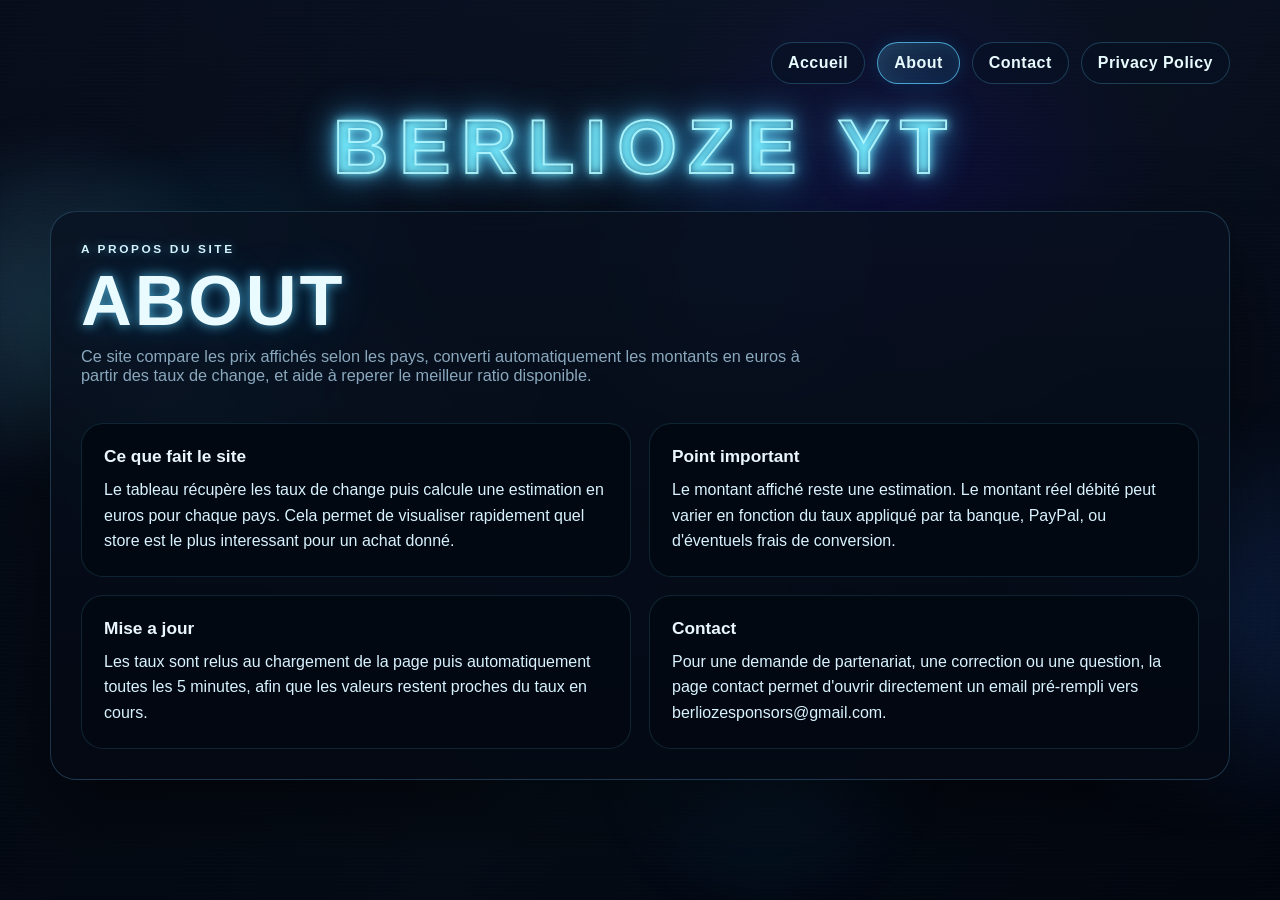
==== about.html @ fda3bd6a "Mise à jour privacy" ====
<!DOCTYPE html>
<html lang="fr">
<head>
    <meta charset="UTF-8">
    <meta name="viewport" content="width=device-width, initial-scale=1.0">
    <title>About - BERLIOZE YT</title>
    <link rel="stylesheet" href="style.css">
</head>
<body>
    <div class="bg-orb orb-one"></div>
    <div class="bg-orb orb-two"></div>
    <div class="bg-grid"></div>

    <main class="page">
        <nav class="top-nav" aria-label="Navigation principale">
            <a class="nav-link" href="index.html">Accueil</a>
            <a class="nav-link nav-link-active" href="about.html" aria-current="page">About</a>
            <a class="nav-link" href="contact.html">Contact</a>
            <a class="nav-link" href="privacy-policy.html">Privacy Policy</a>
        </nav>

        <div class="site-signature" aria-label="Pseudo du site">BERLIOZE YT</div>

        <section class="about-card">
            <div class="about-hero">
                <p class="eyebrow">A propos du site</p>
                <h1>About</h1>
                <p class="intro">
                    Ce site compare les prix affichés selon les pays,
                    converti automatiquement les montants en euros à partir des taux de change,
                    et aide à reperer le meilleur ratio disponible.
                </p>
            </div>

            <div class="about-grid">
                <article class="about-panel">
                    <h2>Ce que fait le site</h2>
                    <p>
                        Le tableau récupère les taux de change puis calcule une estimation
                        en euros pour chaque pays. Cela permet de visualiser rapidement quel store est le plus
                        interessant pour un achat donné.
                    </p>
                </article>

                <article class="about-panel">
                    <h2>Point important</h2>
                    <p>
                        Le montant affiché reste une estimation. Le montant réel débité peut varier en fonction
                        du taux appliqué par ta banque, PayPal, ou d'éventuels frais de conversion.
                    </p>
                </article>

                <article class="about-panel">
                    <h2>Mise a jour</h2>
                    <p>
                        Les taux sont relus au chargement de la page puis automatiquement
                        toutes les 5 minutes, afin que les valeurs restent proches du taux en cours.
                    </p>
                </article>

                <article class="about-panel">
                    <h2>Contact</h2>
                    <p>
                        Pour une demande de partenariat, une correction ou une question, la page contact permet
                        d'ouvrir directement un email pré-rempli vers berliozesponsors@gmail.com.
                    </p>
                </article>
            </div>
        </section>
    </main>
</body>
</html>
---- style.css ----
* {
    box-sizing: border-box;
}

:root {
    --bg: #060913;
    --bg-deep: #03050b;
    --panel: rgba(10, 18, 34, 0.72);
    --panel-strong: rgba(8, 15, 28, 0.9);
    --line: rgba(115, 206, 255, 0.22);
    --line-strong: rgba(115, 206, 255, 0.55);
    --text: #ebf7ff;
    --muted: #8aa8bd;
    --accent: #5fd1ff;
    --accent-strong: #0ea5ff;
    --accent-soft: rgba(95, 209, 255, 0.18);
    --glow: 0 0 18px rgba(95, 209, 255, 0.55), 0 0 48px rgba(14, 165, 255, 0.2);
    --shadow: 0 30px 80px rgba(0, 0, 0, 0.55);
}

html {
    background: radial-gradient(circle at top, #0a1430 0%, var(--bg) 45%, var(--bg-deep) 100%);
}

body {
    margin: 0;
    min-height: 100vh;
    position: relative;
    overflow-x: hidden;
    color: var(--text);
    font-family: "Trebuchet MS", "Segoe UI", sans-serif;
    background:
        radial-gradient(circle at 18% 38%, rgba(0, 183, 255, 0.18), transparent 18%),
        radial-gradient(circle at 70% 22%, rgba(55, 0, 255, 0.12), transparent 24%),
        radial-gradient(circle at 45% 72%, rgba(0, 149, 255, 0.1), transparent 20%),
        linear-gradient(180deg, rgba(7, 13, 28, 0.92), rgba(2, 6, 15, 0.98));
}

body::before,
body::after {
    content: "";
    position: fixed;
    inset: 0;
    pointer-events: none;
    z-index: 0;
}

body::before {
    background:
        radial-gradient(circle at 15% 48%, rgba(98, 221, 255, 0.3), transparent 10%),
        radial-gradient(circle at 30% 50%, rgba(98, 221, 255, 0.12), transparent 18%),
        radial-gradient(circle at 58% 32%, rgba(30, 147, 255, 0.16), transparent 16%),
        radial-gradient(circle at 60% 84%, rgba(30, 147, 255, 0.12), transparent 16%);
    filter: blur(30px);
    opacity: 0.85;
}

body::after {
    background:
        linear-gradient(115deg, transparent 0%, rgba(95, 209, 255, 0.08) 50%, transparent 100%),
        repeating-linear-gradient(
            180deg,
            rgba(255, 255, 255, 0.015) 0,
            rgba(255, 255, 255, 0.015) 1px,
            transparent 1px,
            transparent 4px
        );
    mix-blend-mode: screen;
    opacity: 0.32;
}

.bg-orb,
.bg-grid {
    position: fixed;
    pointer-events: none;
    z-index: 0;
}

.bg-orb {
    border-radius: 999px;
    filter: blur(18px);
}

.orb-one {
    top: 14%;
    left: -120px;
    width: 360px;
    height: 360px;
    background: radial-gradient(circle, rgba(95, 209, 255, 0.24), transparent 70%);
}

.orb-two {
    right: -140px;
    bottom: 8%;
    width: 420px;
    height: 420px;
    background: radial-gradient(circle, rgba(45, 122, 255, 0.2), transparent 70%);
}

.bg-grid {
    inset: 0;
    background-image:
        linear-gradient(rgba(112, 180, 255, 0.05) 1px, transparent 1px),
        linear-gradient(90deg, rgba(112, 180, 255, 0.05) 1px, transparent 1px);
    background-size: 44px 44px;
    mask-image: linear-gradient(180deg, rgba(255, 255, 255, 0.5), transparent 85%);
    opacity: 0.25;
}

.page {
    position: relative;
    z-index: 1;
    width: min(1180px, calc(100% - 32px));
    margin: 0 auto;
    padding: 42px 0 56px;
}

.top-nav {
    display: flex;
    justify-content: flex-end;
    gap: 12px;
    margin: 0 0 18px;
}

.nav-link {
    display: inline-flex;
    align-items: center;
    justify-content: center;
    min-height: 42px;
    padding: 10px 16px;
    border: 1px solid rgba(95, 209, 255, 0.24);
    border-radius: 999px;
    background: rgba(7, 18, 35, 0.55);
    color: #e8fbff;
    text-decoration: none;
    font-weight: 700;
    letter-spacing: 0.03em;
    transition: transform 180ms ease, border-color 180ms ease, box-shadow 180ms ease;
}

.nav-link:hover {
    transform: translateY(-1px);
    border-color: rgba(95, 209, 255, 0.56);
    box-shadow: 0 0 16px rgba(14, 165, 255, 0.16);
}

.nav-link-active {
    border-color: rgba(95, 209, 255, 0.72);
    background: linear-gradient(135deg, rgba(95, 209, 255, 0.2), rgba(14, 165, 255, 0.08));
    box-shadow: inset 0 0 16px rgba(95, 209, 255, 0.08), 0 0 18px rgba(14, 165, 255, 0.16);
}

.site-signature {
    margin: 0 0 20px;
    text-align: center;
    font-size: clamp(2rem, 6vw, 4.8rem);
    font-weight: 800;
    letter-spacing: 0.14em;
    text-indent: 0.14em;
    text-transform: uppercase;
    color: rgba(220, 250, 255, 0.96);
    -webkit-text-fill-color: transparent;
    -webkit-text-stroke: 2px rgba(175, 247, 255, 0.95);
    text-shadow:
        0 0 8px rgba(120, 239, 255, 0.95),
        0 0 18px rgba(95, 209, 255, 0.85),
        0 0 40px rgba(14, 165, 255, 0.42);
    filter: drop-shadow(0 0 16px rgba(95, 209, 255, 0.35));
}

.hero {
    display: grid;
    grid-template-columns: minmax(0, 1fr) 190px;
    gap: 28px;
    align-items: center;
    margin-bottom: 28px;
    padding: 34px;
    position: relative;
    border: 1px solid var(--line);
    border-radius: 28px;
    background:
        linear-gradient(135deg, rgba(12, 26, 49, 0.88), rgba(8, 14, 30, 0.65)),
        radial-gradient(circle at 15% 50%, rgba(95, 209, 255, 0.16), transparent 26%);
    box-shadow: var(--shadow);
    overflow: hidden;
}

.hero::before,
.hero::after {
    content: "";
    position: absolute;
    width: 140px;
    height: 70px;
    border-color: rgba(255, 255, 255, 0.95);
    border-style: solid;
    opacity: 0.9;
}

.hero::before {
    top: 18px;
    left: 18px;
    border-width: 3px 0 0 3px;
    clip-path: polygon(0 0, 68% 0, 84% 48%, 100% 48%, 100% 52%, 82% 52%, 66% 5%, 0 5%);
}

.hero::after {
    right: 18px;
    bottom: 18px;
    border-width: 0 3px 3px 0;
    clip-path: polygon(0 48%, 18% 48%, 34% 95%, 100% 95%, 100% 100%, 32% 100%, 16% 52%, 0 52%);
}

.hero-copy {
    position: relative;
    z-index: 1;
}

.eyebrow {
    margin: 0 0 10px;
    color: #d5f5ff;
    text-transform: uppercase;
    letter-spacing: 0.22em;
    font-size: 0.74rem;
    font-weight: 700;
    text-shadow: 0 0 10px rgba(95, 209, 255, 0.45);
}

h1,
h2,
p {
    margin-top: 0;
}

h1 {
    margin-bottom: 12px;
    font-size: clamp(2.3rem, 6vw, 4.4rem);
    line-height: 0.98;
    letter-spacing: 0.04em;
    text-transform: uppercase;
    color: #e9fbff;
    text-shadow: 0 0 12px rgba(95, 209, 255, 0.75), 0 0 38px rgba(14, 165, 255, 0.28);
}

.intro {
    max-width: 760px;
    margin-bottom: 14px;
    color: var(--muted);
    font-size: 1.02rem;
}

.method {
    max-width: 760px;
    margin-bottom: 0;
    padding: 14px 16px;
    border: 1px solid rgba(95, 209, 255, 0.18);
    border-radius: 16px;
    background: rgba(95, 209, 255, 0.06);
    color: #d7f5ff;
    font-size: 0.98rem;
    box-shadow: inset 0 0 18px rgba(95, 209, 255, 0.04);
}

.inline-link {
    color: #e8fdff;
    font-weight: 700;
    text-decoration: none;
    border-bottom: 1px solid rgba(146, 255, 232, 0.55);
    text-shadow: 0 0 12px rgba(95, 209, 255, 0.35);
}

.inline-link:hover {
    color: #9cf4ff;
    border-bottom-color: rgba(156, 244, 255, 0.95);
}

.hero-badge {
    justify-self: center;
    position: relative;
    width: 160px;
    height: 160px;
    display: grid;
    place-items: center;
    text-decoration: none;
}

.badge-core,
.badge-ring {
    position: absolute;
    border-radius: 50%;
}

.badge-core {
    inset: 24px;
    background:
        radial-gradient(circle at 35% 30%, rgba(255, 255, 255, 0.9), rgba(95, 209, 255, 0.32) 30%, rgba(4, 12, 24, 0.9) 72%);
    box-shadow: inset 0 0 35px rgba(95, 209, 255, 0.22), 0 0 35px rgba(95, 209, 255, 0.28);
}

.badge-ring {
    inset: 0;
    border: 2px solid rgba(95, 209, 255, 0.45);
    box-shadow: var(--glow);
}

.badge-ring::before,
.badge-ring::after {
    content: "";
    position: absolute;
    inset: 10px;
    border-radius: 50%;
    border: 1px solid rgba(95, 209, 255, 0.16);
}

.badge-ring::after {
    inset: -8px;
    border-color: rgba(255, 255, 255, 0.24);
}

.badge-label {
    position: relative;
    z-index: 1;
    font-size: 1.5rem;
    font-weight: 800;
    letter-spacing: 0.14em;
    text-indent: 0.14em;
    color: #e9fbff;
    text-shadow: var(--glow);
}

.donate-badge {
    cursor: pointer;
    transition: transform 180ms ease, filter 180ms ease;
}

.donate-badge:hover {
    transform: translateY(-2px) scale(1.02);
    filter: drop-shadow(0 0 22px rgba(95, 209, 255, 0.28));
}

.donate-badge:hover .badge-ring {
    border-color: rgba(95, 209, 255, 0.72);
    box-shadow: 0 0 24px rgba(95, 209, 255, 0.7), 0 0 56px rgba(14, 165, 255, 0.28);
}

.table-card {
    position: relative;
    border: 1px solid var(--line);
    border-radius: 26px;
    padding: 24px;
    background:
        linear-gradient(180deg, rgba(8, 16, 31, 0.88), rgba(4, 9, 19, 0.94)),
        radial-gradient(circle at top left, rgba(95, 209, 255, 0.12), transparent 30%);
    box-shadow: var(--shadow);
    backdrop-filter: blur(10px);
}

.contact-card {
    display: grid;
    grid-template-columns: minmax(0, 0.95fr) minmax(320px, 0.9fr);
    gap: 28px;
    padding: 30px;
    border: 1px solid var(--line);
    border-radius: 26px;
    background:
        linear-gradient(180deg, rgba(8, 16, 31, 0.88), rgba(4, 9, 19, 0.94)),
        radial-gradient(circle at top left, rgba(95, 209, 255, 0.12), transparent 30%);
    box-shadow: var(--shadow);
    backdrop-filter: blur(10px);
}

.about-card {
    display: grid;
    gap: 24px;
    padding: 30px;
    border: 1px solid var(--line);
    border-radius: 26px;
    background:
        linear-gradient(180deg, rgba(8, 16, 31, 0.88), rgba(4, 9, 19, 0.94)),
        radial-gradient(circle at top left, rgba(95, 209, 255, 0.12), transparent 30%);
    box-shadow: var(--shadow);
    backdrop-filter: blur(10px);
}

.legal-card {
    display: grid;
    gap: 18px;
    padding: 30px;
    border: 1px solid var(--line);
    border-radius: 26px;
    background:
        linear-gradient(180deg, rgba(8, 16, 31, 0.88), rgba(4, 9, 19, 0.94)),
        radial-gradient(circle at top left, rgba(95, 209, 255, 0.12), transparent 30%);
    box-shadow: var(--shadow);
    backdrop-filter: blur(10px);
}

.legal-panel {
    padding: 22px;
    border: 1px solid rgba(95, 209, 255, 0.14);
    border-radius: 22px;
    background: rgba(3, 8, 18, 0.9);
}

.legal-panel p {
    margin-bottom: 0;
    color: #d8f3ff;
    line-height: 1.7;
}

.about-hero {
    min-width: 0;
}

.about-grid {
    display: grid;
    grid-template-columns: repeat(2, minmax(0, 1fr));
    gap: 18px;
}

.about-panel {
    padding: 22px;
    border: 1px solid rgba(95, 209, 255, 0.14);
    border-radius: 22px;
    background: rgba(3, 8, 18, 0.9);
}

.about-panel h2 {
    margin-bottom: 10px;
    font-size: 1.08rem;
}

.about-panel p {
    margin-bottom: 0;
    color: #d8f3ff;
    line-height: 1.6;
}

.contact-copy {
    min-width: 0;
}

.contact-form {
    display: grid;
    gap: 16px;
    padding: 22px;
    border: 1px solid rgba(95, 209, 255, 0.14);
    border-radius: 22px;
    background: rgba(3, 8, 18, 0.9);
}

.form-field {
    display: grid;
    gap: 8px;
}

.form-field span {
    color: #d7f5ff;
    font-size: 0.9rem;
    font-weight: 700;
    letter-spacing: 0.04em;
}

.form-field input,
.form-field textarea {
    width: 100%;
    padding: 14px 15px;
    border: 1px solid rgba(95, 209, 255, 0.16);
    border-radius: 16px;
    background: rgba(8, 18, 35, 0.86);
    color: #effbff;
    font: inherit;
    transition: border-color 180ms ease, box-shadow 180ms ease, transform 180ms ease;
}

.form-field textarea {
    resize: vertical;
    min-height: 140px;
}

.form-field input::placeholder,
.form-field textarea::placeholder {
    color: rgba(202, 235, 255, 0.46);
}

.form-field input:focus,
.form-field textarea:focus {
    outline: none;
    border-color: rgba(95, 209, 255, 0.56);
    box-shadow: 0 0 0 4px rgba(95, 209, 255, 0.1);
}

.contact-actions {
    display: flex;
    flex-wrap: wrap;
    gap: 12px;
}

.contact-button {
    display: inline-flex;
    align-items: center;
    justify-content: center;
    min-height: 48px;
    padding: 12px 18px;
    border: 1px solid rgba(95, 209, 255, 0.42);
    border-radius: 999px;
    background: linear-gradient(135deg, rgba(95, 209, 255, 0.24), rgba(14, 165, 255, 0.1));
    color: #f4fcff;
    font: inherit;
    font-weight: 800;
    letter-spacing: 0.04em;
    text-decoration: none;
    cursor: pointer;
    transition: transform 180ms ease, box-shadow 180ms ease, border-color 180ms ease;
}

.contact-button:hover {
    transform: translateY(-1px);
    border-color: rgba(95, 209, 255, 0.7);
    box-shadow: 0 0 20px rgba(14, 165, 255, 0.2);
}

.contact-button-secondary {
    background: rgba(12, 26, 49, 0.52);
}

.contact-disclaimer {
    margin-bottom: 0;
    color: var(--muted);
    font-size: 0.9rem;
    line-height: 1.5;
}

.table-card::before {
    content: "";
    position: absolute;
    inset: 12px;
    border: 1px solid rgba(95, 209, 255, 0.08);
    border-radius: 18px;
    pointer-events: none;
}

.table-header {
    display: flex;
    justify-content: space-between;
    align-items: flex-start;
    gap: 16px;
    margin-bottom: 18px;
}

.table-header h2 {
    margin-bottom: 6px;
    font-size: 1.4rem;
    color: #ebf9ff;
}

.status {
    margin: 0;
    color: var(--muted);
}

.refresh-note {
    margin: 8px 0 0;
    color: #b7e9ff;
    font-size: 0.88rem;
    letter-spacing: 0.02em;
}

.table-note {
    max-width: 380px;
    margin: 0;
    padding: 12px 14px;
    border: 1px solid rgba(255, 196, 87, 0.38);
    border-radius: 16px;
    background: linear-gradient(135deg, rgba(255, 196, 87, 0.16), rgba(255, 140, 66, 0.08));
    color: #fff2c7;
    font-size: 0.92rem;
    line-height: 1.45;
    text-align: right;
    box-shadow: inset 0 0 18px rgba(255, 196, 87, 0.06), 0 0 18px rgba(255, 140, 66, 0.08);
}

.sheet-link {
    display: inline-flex;
    align-items: center;
    justify-content: center;
    min-height: 48px;
    padding: 12px 18px;
    border: 1px solid rgba(95, 209, 255, 0.4);
    border-radius: 999px;
    background: linear-gradient(135deg, rgba(95, 209, 255, 0.2), rgba(14, 165, 255, 0.08));
    color: #f3fbff;
    text-decoration: none;
    font-weight: 700;
    letter-spacing: 0.04em;
    box-shadow: inset 0 0 14px rgba(95, 209, 255, 0.1), 0 0 18px rgba(14, 165, 255, 0.18);
    transition: transform 180ms ease, box-shadow 180ms ease, border-color 180ms ease;
    white-space: nowrap;
}

.sheet-link:hover {
    transform: translateY(-1px);
    border-color: rgba(95, 209, 255, 0.7);
    box-shadow: inset 0 0 18px rgba(95, 209, 255, 0.16), 0 0 22px rgba(14, 165, 255, 0.28);
}

.table-wrap {
    overflow-x: auto;
    -webkit-overflow-scrolling: touch;
    border: 1px solid rgba(95, 209, 255, 0.14);
    border-radius: 18px;
    background: rgba(3, 8, 18, 0.92);
}

table {
    width: 100%;
    min-width: 860px;
    border-collapse: collapse;
}

thead th {
    position: sticky;
    top: 0;
    z-index: 1;
    padding: 16px 18px;
    background: linear-gradient(180deg, rgba(12, 31, 57, 0.98), rgba(8, 18, 35, 0.98));
    color: #b8ebff;
    font-size: 0.86rem;
    text-transform: uppercase;
    letter-spacing: 0.08em;
    text-align: left;
    border-bottom: 1px solid rgba(95, 209, 255, 0.2);
}

thead th:not(:first-child) {
    text-align: center;
}

th,
td {
    padding: 15px 18px;
    border-bottom: 1px solid rgba(95, 209, 255, 0.08);
    white-space: nowrap;
}

tbody th {
    color: #ecfbff;
    font-weight: 700;
    background: rgba(95, 209, 255, 0.05);
}

tbody td {
    color: #d8f3ff;
    text-align: center;
}

tfoot th,
tfoot td {
    padding: 15px 18px;
    border-top: 1px solid rgba(95, 209, 255, 0.18);
    white-space: nowrap;
}

tfoot th {
    color: #f7fdff;
    font-weight: 800;
    background: rgba(95, 209, 255, 0.1);
}

tfoot td {
    color: #9edcff;
    text-align: center;
    background: rgba(5, 15, 30, 0.96);
    font-size: 0.88rem;
}

.best-price {
    position: relative;
    background:
        linear-gradient(180deg, rgba(64, 255, 208, 0.2), rgba(95, 209, 255, 0.12)) !important;
    color: #f4fffb;
    font-weight: 800;
    box-shadow:
        inset 0 0 0 1px rgba(115, 255, 224, 0.28),
        inset 0 0 24px rgba(64, 255, 208, 0.12),
        0 0 16px rgba(64, 255, 208, 0.08);
}

td.best-price::after {
    content: "";
    position: absolute;
    inset: 6px;
    border: 1px solid rgba(146, 255, 232, 0.35);
    border-radius: 10px;
    pointer-events: none;
}

tbody tr:nth-child(even) td,
tbody tr:nth-child(even) th {
    background: rgba(10, 25, 49, 0.42);
}

tbody tr:hover td,
tbody tr:hover th {
    background: rgba(95, 209, 255, 0.1);
}

@media (max-width: 860px) {
    .page {
        width: min(100% - 20px, 1180px);
        padding-top: 24px;
        padding-bottom: 32px;
    }

    .site-signature {
        margin-bottom: 16px;
        letter-spacing: 0.1em;
        text-indent: 0.1em;
        -webkit-text-stroke-width: 1.5px;
    }

    .hero {
        grid-template-columns: 1fr;
        gap: 20px;
        padding: 26px 20px;
    }

    .contact-card {
        grid-template-columns: 1fr;
        padding: 22px;
    }

    .about-card {
        padding: 22px;
    }

    .legal-card {
        padding: 22px;
    }

    .about-grid {
        grid-template-columns: 1fr;
    }

    .hero::before,
    .hero::after {
        opacity: 0.5;
        transform: scale(0.82);
    }

    .hero::before {
        top: 14px;
        left: 14px;
        transform-origin: top left;
    }

    .hero::after {
        right: 14px;
        bottom: 14px;
        transform-origin: bottom right;
    }

    h1 {
        line-height: 1.02;
    }

    .intro,
    .method {
        max-width: none;
    }

    .hero-badge {
        justify-self: start;
        width: 132px;
        height: 132px;
    }

    .badge-label {
        font-size: 1.6rem;
    }

    .table-card {
        padding: 18px;
    }

    .table-header {
        flex-direction: column;
        gap: 10px;
    }

    .table-note {
        max-width: none;
        text-align: left;
    }

    .sheet-link {
        width: 100%;
    }

    thead th,
    th,
    td {
        padding: 13px 14px;
    }
}

@media (max-width: 640px) {
    body::before {
        opacity: 0.55;
    }

    body::after,
    .bg-grid {
        opacity: 0.16;
    }

    .orb-one {
        top: 10%;
        left: -170px;
        width: 300px;
        height: 300px;
    }

    .orb-two {
        right: -190px;
        bottom: 2%;
        width: 320px;
        height: 320px;
    }

    .page {
        width: calc(100% - 16px);
        padding-top: 16px;
    }

    .top-nav {
        justify-content: stretch;
        gap: 10px;
    }

    .nav-link {
        flex: 1 1 0;
    }

    .site-signature {
        font-size: clamp(1.8rem, 10vw, 3rem);
        line-height: 1;
    }

    .hero {
        padding: 20px 16px;
        border-radius: 22px;
    }

    .hero::before,
    .hero::after {
        display: none;
    }

    .eyebrow {
        margin-bottom: 8px;
        letter-spacing: 0.18em;
        font-size: 0.68rem;
    }

    h1 {
        margin-bottom: 10px;
        font-size: clamp(1.85rem, 10vw, 2.8rem);
        letter-spacing: 0.03em;
    }

    .intro {
        margin-bottom: 12px;
        font-size: 0.95rem;
        line-height: 1.6;
    }

    .method {
        padding: 12px 13px;
        border-radius: 14px;
        font-size: 0.92rem;
        line-height: 1.6;
    }

    .hero-badge {
        justify-self: center;
        width: 116px;
        height: 116px;
    }

    .badge-core {
        inset: 18px;
    }

    .badge-label {
        font-size: 1.15rem;
    }

    .table-card {
        padding: 14px;
        border-radius: 20px;
    }

    .contact-card {
        padding: 16px;
        border-radius: 20px;
    }

    .about-card {
        padding: 16px;
        border-radius: 20px;
    }

    .legal-card {
        padding: 16px;
        border-radius: 20px;
    }

    .contact-form {
        padding: 16px;
        border-radius: 18px;
    }

    .about-panel {
        padding: 16px;
        border-radius: 18px;
    }

    .legal-panel {
        padding: 16px;
        border-radius: 18px;
    }

    .table-card::before {
        inset: 8px;
        border-radius: 14px;
    }

    .table-header {
        margin-bottom: 14px;
    }

    .table-header h2 {
        font-size: 1.1rem;
    }

    .status {
        font-size: 0.9rem;
        line-height: 1.5;
    }

    .table-wrap {
        margin-inline: -2px;
        border-radius: 16px;
    }

    table {
        min-width: 680px;
    }

    thead th {
        font-size: 0.78rem;
    }

    th,
    td {
        padding: 12px 12px;
        font-size: 0.92rem;
    }
}

@media (max-width: 420px) {
    .page {
        width: calc(100% - 12px);
    }

    .hero,
    .table-card {
        border-radius: 18px;
    }

    .hero {
        padding: 18px 14px;
    }

    .table-card {
        padding: 12px;
    }

    .contact-card,
    .about-card,
    .legal-card,
    .about-panel,
    .legal-panel,
    .contact-form {
        border-radius: 16px;
    }

    h1 {
        font-size: clamp(1.7rem, 10.5vw, 2.4rem);
    }

    .intro,
    .method,
    .status {
        font-size: 0.9rem;
    }

    table {
        min-width: 620px;
    }
}
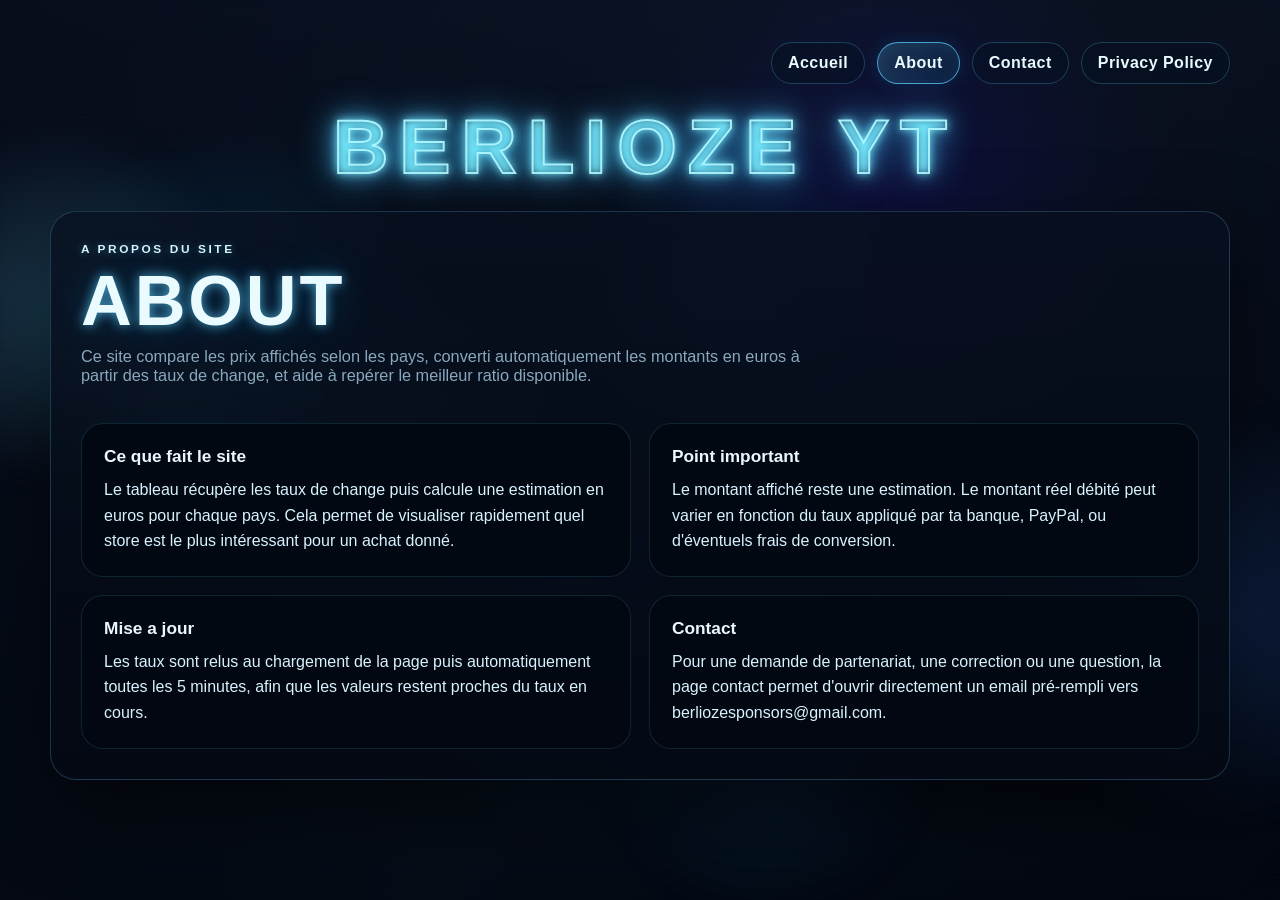
==== commit 6042e4a2: "Mise à jour nouveaux packs et responsive v2" ====
--- a/about.html
+++ b/about.html
@@ -4,7 +4,8 @@
     <meta charset="UTF-8">
     <meta name="viewport" content="width=device-width, initial-scale=1.0">
     <title>About - BERLIOZE YT</title>
-    <link rel="stylesheet" href="style.css">
+    <script async src="https://pagead2.googlesyndication.com/pagead/js/adsbygoogle.js?client=ca-pub-2114384191741076" crossorigin="anonymous"></script>
+    <link rel="stylesheet" href="style.css?v=20260316-3">
 </head>
 <body>
     <div class="bg-orb orb-one"></div>
@@ -28,7 +29,7 @@
                 <p class="intro">
                     Ce site compare les prix affichés selon les pays,
                     converti automatiquement les montants en euros à partir des taux de change,
-                    et aide à reperer le meilleur ratio disponible.
+                    et aide à repérer le meilleur ratio disponible.
                 </p>
             </div>
 
@@ -38,7 +39,7 @@
                     <p>
                         Le tableau récupère les taux de change puis calcule une estimation
                         en euros pour chaque pays. Cela permet de visualiser rapidement quel store est le plus
-                        interessant pour un achat donné.
+                        intéressant pour un achat donné.
                     </p>
                 </article>
 
--- a/style.css
+++ b/style.css
@@ -579,6 +579,196 @@
     box-shadow: inset 0 0 18px rgba(255, 196, 87, 0.06), 0 0 18px rgba(255, 140, 66, 0.08);
 }
 
+.mobile-pricing,
+.mobile-table-toggle,
+.mobile-table-backdrop {
+    display: none;
+}
+
+.mobile-pricing {
+    margin-bottom: 14px;
+    padding: 16px;
+    border: 1px solid rgba(95, 209, 255, 0.14);
+    border-radius: 18px;
+    background: rgba(3, 8, 18, 0.9);
+}
+
+.mobile-pricing-header {
+    display: flex;
+    justify-content: space-between;
+    gap: 12px;
+    align-items: end;
+    margin-bottom: 12px;
+}
+
+.mobile-pricing-header h3,
+.mobile-table-drawer-header h3 {
+    margin: 0;
+    font-size: 1rem;
+    color: #ebf9ff;
+}
+
+.mobile-pricing-header p {
+    margin: 0;
+    color: var(--muted);
+    font-size: 0.82rem;
+}
+
+.mobile-pricing-list {
+    display: grid;
+    gap: 0;
+    border: 1px solid rgba(95, 209, 255, 0.12);
+    border-radius: 16px;
+    overflow: hidden;
+}
+
+.mobile-pricing-columns {
+    display: grid;
+    grid-template-columns: minmax(0, 1fr) 112px;
+    gap: 10px;
+    margin-bottom: 8px;
+    padding: 0 6px;
+    color: #8feeff;
+    font-size: 0.72rem;
+    font-weight: 700;
+    text-transform: uppercase;
+    letter-spacing: 0.08em;
+}
+
+.mobile-pricing-columns span:last-child {
+    text-align: right;
+}
+
+.mobile-pricing-row {
+    display: grid;
+    grid-template-columns: minmax(0, 1fr) 112px;
+    gap: 10px;
+    align-items: center;
+    padding: 12px;
+    background: rgba(7, 18, 35, 0.72);
+    border-bottom: 1px solid rgba(95, 209, 255, 0.1);
+}
+
+.mobile-pricing-row:last-child {
+    border-bottom: 0;
+}
+
+.mobile-pricing-product {
+    display: grid;
+    grid-template-columns: 54px minmax(0, 1fr);
+    gap: 10px;
+    align-items: center;
+    min-width: 0;
+}
+
+.mobile-pricing-copy {
+    display: grid;
+    gap: 3px;
+    min-width: 0;
+}
+
+.mobile-product-image {
+    width: 54px;
+    height: 32px;
+    object-fit: cover;
+    border-radius: 8px;
+    border: 1px solid rgba(95, 209, 255, 0.22);
+}
+
+.mobile-pricing-name {
+    color: #ecfbff;
+    font-weight: 700;
+    line-height: 1.25;
+    white-space: normal;
+    overflow-wrap: anywhere;
+}
+
+.mobile-pricing-description {
+    color: var(--muted);
+    font-size: 0.74rem;
+    line-height: 1.25;
+    white-space: normal;
+    overflow-wrap: anywhere;
+}
+
+.mobile-pricing-best {
+    display: grid;
+    gap: 2px;
+    justify-items: end;
+    text-align: right;
+}
+
+.mobile-pricing-country {
+    color: #8feeff;
+    font-size: 0.78rem;
+    text-transform: uppercase;
+    letter-spacing: 0.08em;
+}
+
+.mobile-pricing-price {
+    color: #f4fffb;
+    font-size: 0.95rem;
+}
+
+.mobile-table-toggle {
+    position: fixed;
+    top: 50%;
+    right: 0;
+    transform: translateY(-50%);
+    z-index: 11;
+    padding: 14px 10px;
+    border: 1px solid rgba(95, 209, 255, 0.36);
+    border-right: 0;
+    border-radius: 16px 0 0 16px;
+    background: linear-gradient(180deg, rgba(12, 31, 57, 0.98), rgba(8, 18, 35, 0.98));
+    color: #ecfbff;
+    font: inherit;
+    font-weight: 800;
+    letter-spacing: 0.05em;
+    writing-mode: vertical-rl;
+    text-orientation: mixed;
+    cursor: pointer;
+    box-shadow: 0 14px 30px rgba(0, 0, 0, 0.35);
+}
+
+.mobile-table-drawer {
+    display: none;
+    position: static;
+    pointer-events: none;
+    visibility: hidden;
+}
+
+.mobile-table-drawer-header {
+    display: none;
+}
+
+.desktop-table-wrap {
+    display: block;
+}
+
+.mobile-table-close {
+    border: 1px solid rgba(95, 209, 255, 0.36);
+    border-radius: 999px;
+    background: rgba(7, 18, 35, 0.8);
+    color: #ecfbff;
+    font: inherit;
+    font-weight: 700;
+    padding: 10px 14px;
+    cursor: pointer;
+}
+
+.mobile-table-backdrop {
+    position: fixed;
+    inset: 0;
+    z-index: 9;
+    background: rgba(2, 6, 15, 0.72);
+    backdrop-filter: blur(6px);
+}
+
+.mobile-table-backdrop[hidden] {
+    display: none !important;
+}
+
 .sheet-link {
     display: inline-flex;
     align-items: center;
@@ -611,9 +801,48 @@
     background: rgba(3, 8, 18, 0.92);
 }
 
+.table-sticky-head {
+    position: sticky;
+    top: 10px;
+    z-index: 8;
+    display: none;
+    overflow: hidden;
+    margin-bottom: 10px;
+    border: 1px solid rgba(95, 209, 255, 0.18);
+    border-radius: 18px;
+    background: rgba(3, 8, 18, 0.96);
+    box-shadow: 0 16px 40px rgba(0, 0, 0, 0.35);
+    backdrop-filter: blur(10px);
+    width: 100%;
+}
+
+.table-sticky-head.is-visible {
+    display: block;
+}
+
+.table-sticky-head table {
+    min-width: 720px;
+}
+
+.table-sticky-head th {
+    padding: 14px 12px;
+    border-bottom: 1px solid rgba(95, 209, 255, 0.2);
+    background: linear-gradient(180deg, rgba(12, 31, 57, 0.98), rgba(8, 18, 35, 0.98));
+    color: #b8ebff;
+    font-size: 0.86rem;
+    text-transform: uppercase;
+    letter-spacing: 0.08em;
+    text-align: left;
+    white-space: nowrap;
+}
+
+.table-sticky-head th:not(:first-child) {
+    text-align: center;
+}
+
 table {
     width: 100%;
-    min-width: 860px;
+    min-width: 720px;
     border-collapse: collapse;
 }
 
@@ -621,7 +850,7 @@
     position: sticky;
     top: 0;
     z-index: 1;
-    padding: 16px 18px;
+    padding: 14px 12px;
     background: linear-gradient(180deg, rgba(12, 31, 57, 0.98), rgba(8, 18, 35, 0.98));
     color: #b8ebff;
     font-size: 0.86rem;
@@ -635,17 +864,84 @@
     text-align: center;
 }
 
+thead th:first-child,
+.table-sticky-head th:first-child {
+    width: 150px;
+    min-width: 150px;
+    text-align: center;
+}
+
 th,
 td {
-    padding: 15px 18px;
+    padding: 13px 12px;
     border-bottom: 1px solid rgba(95, 209, 255, 0.08);
     white-space: nowrap;
+}
+
+thead th:not(:first-child),
+tbody td,
+tfoot td,
+.table-sticky-head th:not(:first-child) {
+    padding-inline: 8px;
+    font-size: 0.8rem;
 }
 
 tbody th {
     color: #ecfbff;
     font-weight: 700;
     background: rgba(95, 209, 255, 0.05);
+    width: 150px;
+    min-width: 150px;
+    vertical-align: middle;
+    text-align: center;
+}
+
+.product-label {
+    display: grid;
+    grid-template-columns: minmax(0, 1fr);
+    align-items: center;
+    justify-items: center;
+    gap: 8px;
+    min-height: 88px;
+    width: 100%;
+}
+
+.product-ticket-image {
+    width: 64px;
+    height: 36px;
+    object-fit: cover;
+    object-position: center;
+    border-radius: 10px;
+    border: 1px solid rgba(95, 209, 255, 0.24);
+    box-shadow: 0 0 14px rgba(14, 165, 255, 0.14);
+    flex-shrink: 0;
+}
+
+.product-name {
+    display: block;
+    min-width: 0;
+    line-height: 1.35;
+    white-space: normal;
+    overflow-wrap: anywhere;
+    text-align: center;
+    max-width: 100%;
+}
+
+.product-copy {
+    display: grid;
+    gap: 4px;
+    justify-items: center;
+    min-width: 0;
+}
+
+.product-description {
+    color: var(--muted);
+    font-size: 0.72rem;
+    line-height: 1.25;
+    white-space: normal;
+    overflow-wrap: anywhere;
+    text-align: center;
+    max-width: 100%;
 }
 
 tbody td {
@@ -655,7 +951,7 @@
 
 tfoot th,
 tfoot td {
-    padding: 15px 18px;
+    padding: 13px 12px;
     border-top: 1px solid rgba(95, 209, 255, 0.18);
     white-space: nowrap;
 }
@@ -803,7 +1099,17 @@
     }
 }
 
-@media (max-width: 640px) {
+@media (max-width: 1190px) {
+    body.mobile-drawer-open {
+        overflow: hidden;
+    }
+
+    .page {
+        width: calc(100% - 44px);
+        margin-left: 16px;
+        margin-right: 28px;
+    }
+
     body::before {
         opacity: 0.55;
     }
@@ -828,7 +1134,6 @@
     }
 
     .page {
-        width: calc(100% - 16px);
         padding-top: 16px;
     }
 
@@ -900,6 +1205,27 @@
         border-radius: 20px;
     }
 
+    .mobile-pricing,
+    .mobile-table-toggle,
+    .mobile-table-backdrop {
+        display: block;
+    }
+
+    .desktop-table-wrap {
+        display: none;
+    }
+
+    .mobile-table-toggle {
+        display: inline-flex;
+        align-items: center;
+        justify-content: center;
+    }
+
+    .mobile-pricing-columns,
+    .mobile-pricing-row {
+        grid-template-columns: minmax(0, 1fr) 104px;
+    }
+
     .contact-card {
         padding: 16px;
         border-radius: 20px;
@@ -953,11 +1279,63 @@
         border-radius: 16px;
     }
 
+    .table-sticky-head {
+        display: none !important;
+    }
+
+    .mobile-table-drawer {
+        display: block;
+        position: fixed;
+        top: 0;
+        right: 0;
+        bottom: 0;
+        z-index: 10;
+        width: min(88vw, 420px);
+        padding: 18px 14px 16px;
+        border-left: 1px solid rgba(95, 209, 255, 0.14);
+        background:
+            linear-gradient(180deg, rgba(8, 16, 31, 0.98), rgba(4, 9, 19, 0.98)),
+            radial-gradient(circle at top left, rgba(95, 209, 255, 0.1), transparent 30%);
+        box-shadow: -20px 0 50px rgba(0, 0, 0, 0.35);
+        transform: translateX(100%);
+        transition: transform 220ms ease;
+        pointer-events: none;
+        visibility: hidden;
+    }
+
+    .mobile-table-drawer.is-open {
+        transform: translateX(0);
+        pointer-events: auto;
+        visibility: visible;
+    }
+
+    .mobile-table-drawer-header {
+        display: flex;
+        justify-content: space-between;
+        align-items: center;
+        gap: 12px;
+        margin-bottom: 12px;
+    }
+
+    .mobile-table-drawer .table-wrap {
+        height: calc(100vh - 90px);
+        margin-inline: 0;
+        overflow: auto;
+    }
+
     table {
-        min-width: 680px;
+        min-width: 620px;
+    }
+
+    .table-sticky-head table {
+        min-width: 620px;
     }
 
     thead th {
+        font-size: 0.78rem;
+    }
+
+    .table-sticky-head th {
         font-size: 0.78rem;
     }
 
@@ -966,11 +1344,43 @@
         padding: 12px 12px;
         font-size: 0.92rem;
     }
+
+    thead th:not(:first-child),
+    tbody td,
+    tfoot td,
+    .table-sticky-head th:not(:first-child) {
+        padding-inline: 8px;
+        font-size: 0.8rem;
+    }
+
+    .product-label {
+        grid-template-columns: minmax(0, 1fr);
+        gap: 10px;
+    }
+
+    .product-ticket-image {
+        width: 56px;
+        height: 32px;
+        border-radius: 8px;
+    }
+
+    tbody th {
+        width: 150px;
+        min-width: 150px;
+    }
+
+    thead th:first-child,
+    .table-sticky-head th:first-child {
+        width: 150px;
+        min-width: 150px;
+    }
 }
 
 @media (max-width: 420px) {
     .page {
-        width: calc(100% - 12px);
+        width: calc(100% - 34px);
+        margin-left: 12px;
+        margin-right: 22px;
     }
 
     .hero,
@@ -984,6 +1394,10 @@
 
     .table-card {
         padding: 12px;
+    }
+
+    .table-sticky-head {
+        border-radius: 14px;
     }
 
     .contact-card,
@@ -1006,6 +1420,10 @@
     }
 
     table {
-        min-width: 620px;
-    }
-}
+        min-width: 580px;
+    }
+
+    .table-sticky-head table {
+        min-width: 580px;
+    }
+}
